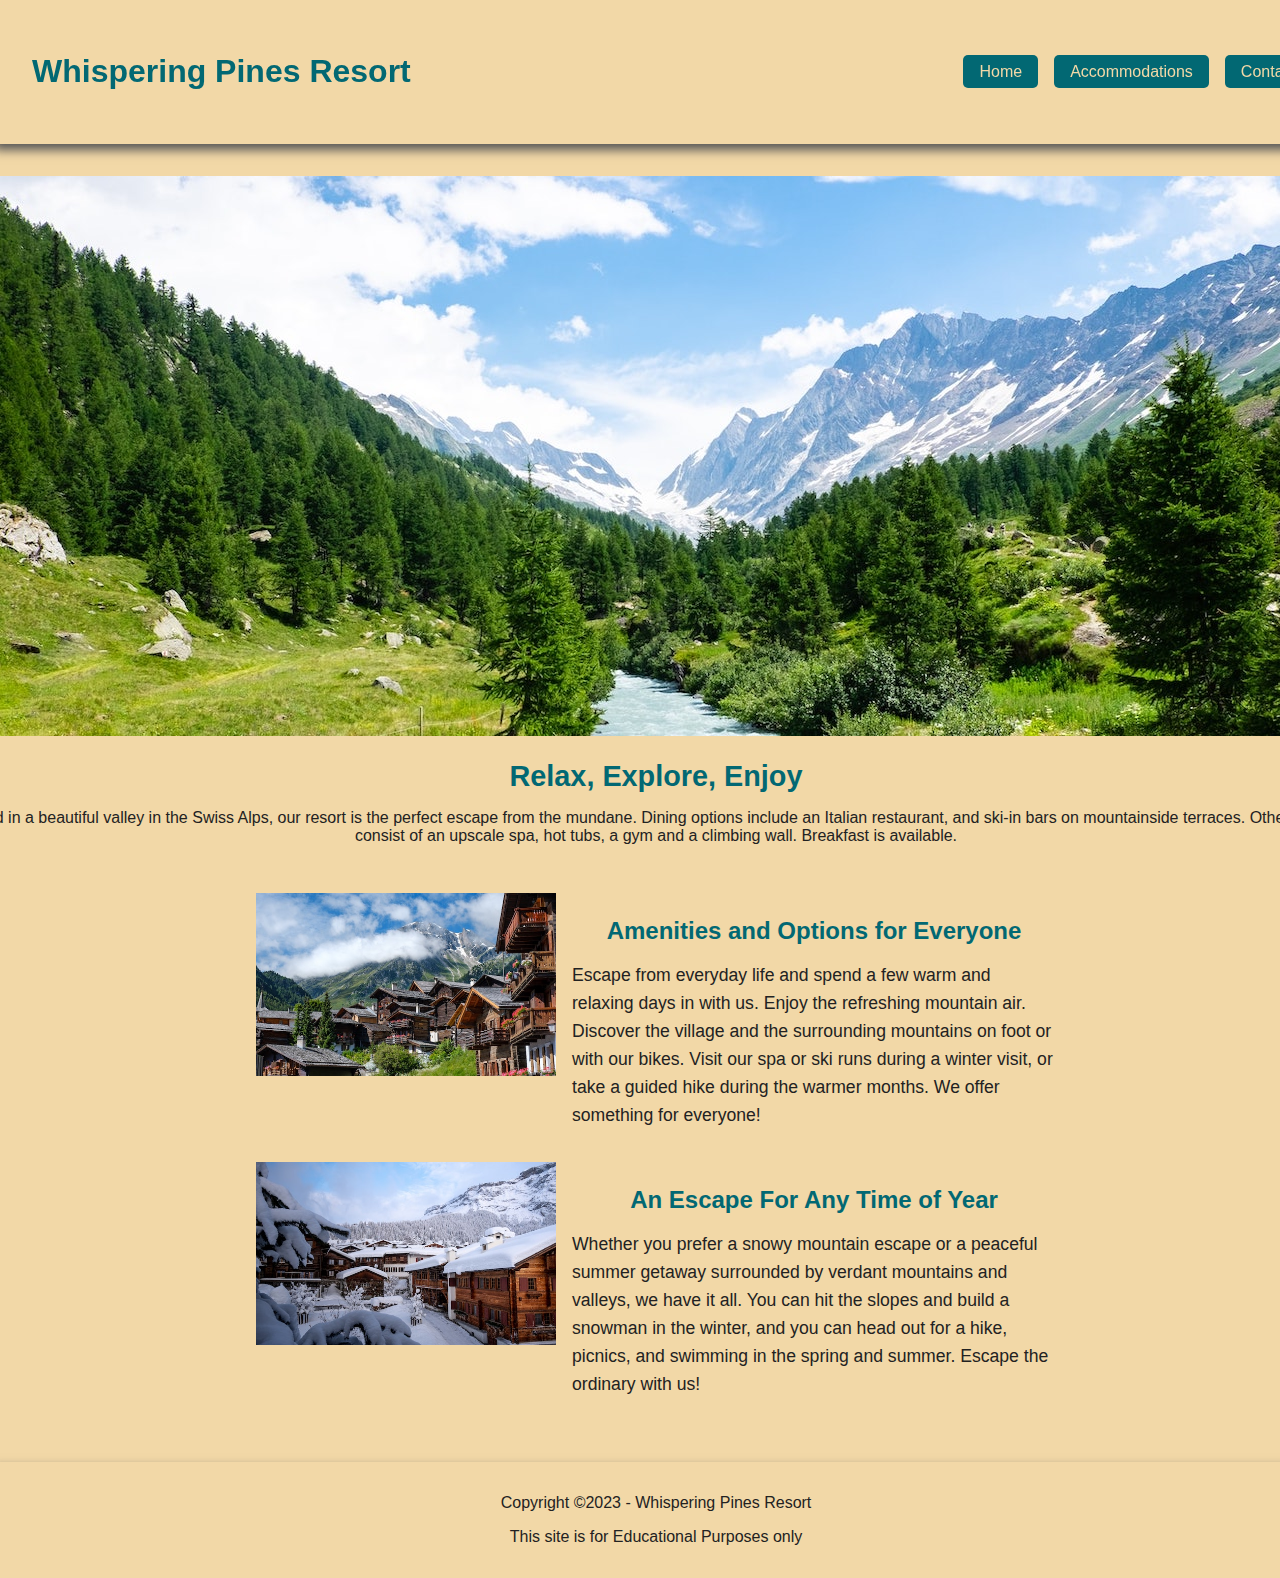
==== index.html @ 0023009f "Upload Index.html Contact.html and styles.css" ====
<!DOCTYPE html>
<html lang="en">
<head>
    <meta charset="UTF-8">
    <meta name="author" content="Tim Balzora">
    <title>Whispering Pines Resort</title>
    <link rel="stylesheet" href="styles.css">

    <link rel="icon" href="images/favicon.ico" type="image/x-icon">
</head>
<body>
    <header>
        <h1>Whispering Pines Resort</h1>
        <nav>
            <ul>
                <li><a href="index.html">Home</a></li>
                <li><a href="#">Accommodations</a></li>
                <li><a href="contact.html">Contact</a></li>
            </ul>
        </nav>
    </header>
    
  <main>
    <section>
        <img src="images/swiss-valley.jpg" alt="The Whispering Pines Valley viewpoint from the end of the river.">
        <div>
            <h2>Relax, Explore, Enjoy</h2>
            <p>Nestled in a beautiful valley in the Swiss Alps, our resort is the perfect escape from the mundane. Dining options include an Italian restaurant, and ski-in bars on mountainside terraces. Other amenities consist of an upscale spa, hot tubs, a gym and a climbing wall. Breakfast is available.</p>
        </div>
    </section>
    
    <section class="article">
        <img src="images/swiss-chalet.jpg" alt="The Whispering Pines Valley chalet's welcoming entrance view.">
        <div>
            <h3>Amenities and Options for Everyone</h3>
            <p>Escape from everyday life and spend a few warm and relaxing days in with us. Enjoy the refreshing mountain air. Discover the village and the surrounding mountains on foot or with our bikes. Visit our spa or ski runs during a winter visit, or take a guided hike during the warmer months. We offer something for everyone!</p>
        </div>
    </section>
    
    <section class="article">
        <img src="images/snowy-chalet.jpg" alt="The Whispering Pines Valley chalet covered in snow during cold winters.">
        <div>
            <h3>An Escape For Any Time of Year</h3>
            <p>Whether you prefer a snowy mountain escape or a peaceful summer getaway surrounded by verdant mountains and valleys, we have it all. You can hit the slopes and build a snowman in the winter, and you can head out for a hike, picnics, and swimming in the spring and summer. Escape the ordinary with us!</p>
        </div>
    </section>
</main>
    
    <footer>
        <p>Copyright ©2023 - Whispering Pines Resort</p>
        <p>This site is for Educational Purposes only</p>
    </footer>
</body>
</html>
---- styles.css ----
/* OBFUSCATED BY CSSOBFUSCATOR.COM at 2024/06/27 09:51:43 */
body{color:var(--dk-gray);}[class~=article] div,nav ul{display:flex;}[class~=contact-form] input[type="text"]{width:calc(100% - 20px);}[class~=contact-form] input[type="text"]{padding-left:7.5pt;}[class~=contact-form] input[type="text"]{padding-bottom:7.5pt;}body{background:var(--off-white);}[class~=contact-form] input[type="text"]{padding-right:7.5pt;}[class~=article] img{flex:1;}[class~=article] img{max-width:225pt;}body{font-family:var(--body-fonts);}body{font-size:1rem;}[class~=contact-form] input[type="text"]{padding-top:7.5pt;}[class~=article] p,body{margin-left:0;}[class~=article] img{margin-right:1rem;}[class~=article] div{flex:2;}[class~=contact-form] input[type="text"]{margin-bottom:12pt;}[class~=contact-form] input[type="text"]{border-left-width:.0625pc;}[class~=contact-form] input[type="text"]{border-bottom-width:.0625pc;}[class~=article] div{flex-direction:column;}nav ul{gap:1rem;}[class~=contact-form] input[type="text"]{border-right-width:.0625pc;}[class~=article] div{align-items:flex-start;}header,body{margin-bottom:0;}body,[class~=article] p{margin-right:0;}header,body,main,[class~=article] p{margin-top:0;}[class~=contact-form] input[type="text"]{border-top-width:.0625pc;}[class~=article] h3,[class~=article] h2{font-size:1.5rem;}[class~=contact-form] input[type="text"]{border-left-style:solid;}[class~=article] h2,[class~=article] h3{color:var(--dk-teal);}[class~=article] h2,[class~=article] h3{margin-bottom:1rem;}[class~=contact-form] input[type="text"]{border-bottom-style:solid;}[class~=article] h3,[class~=article] h2{text-align:center;}header,main,[class~=article] h3,[class~=article] h2{width:100%;}body{box-sizing:border-box;}header{background-color:var(--cream);}[class~=contact-form] input[type="text"]{border-right-style:solid;}:root{--dk-teal:#026873;}:root{--med-teal:#027373;}:root{--green:#078c5b;}:root{--lime:#a0a603;}nav ul{list-style:none;}[class~=article] p{font-size:1.1rem;}nav a:hover{background-color:var(--med-teal);}[class~=article] p{line-height:1.6;}[class~=contact-form] input[type="text"]{border-top-style:solid;}[class~=contact-form] input[type="text"]{border-left-color:var(--dk-teal);}[class~=contact-form] input[type="text"]{border-bottom-color:var(--dk-teal);}[class~=contact-form] input[type="text"]{border-right-color:var(--dk-teal);}[class~=contact-form] input[type="text"]{border-top-color:var(--dk-teal);}[class~=article] p{margin-bottom:0;}[class~=contact-form] input[type="text"]{border-image:none;}[class~=contact-form] input[type="text"]{border-radius:3pt;}[class~=contact-form] input[type="text"]{font-size:1rem;}main,header{max-width:90pc;}main,header{margin-left:auto;}:root{--cream:#f2d8a7;}[class~=contact-form] input[type="text"]{background-color:var(--off-white);}main,header{margin-right:auto;}main,header{box-shadow:-.375pc 6px .104166667in var(--med-gray);}main,header{padding-left:2rem;}:root{--off-white:#f8f6f1;}main,header{padding-bottom:2rem;}header{padding-right:2rem;}header{padding-top:2rem;}[class~=contact-form] input[type="text"]{color:var(--dk-gray);}[class~=article] p{text-align:left;}[class~=contact-form] h3{font-size:1.5rem;}[class~=contact-form] h3{color:var(--dk-teal);}nav ul{padding-left:0;}[class~=contact-form] h3,[class~=contact-form] p{margin-bottom:1rem;}[class~=contact-form] p{font-size:1.1rem;}:root{--lt-gray:#eaeaea;}:root{--med-gray:#555;}main{background-color:var(--cream);}:root{--dk-gray:#222;}[class~=contact-form] p{text-align:center;}[class~=contact-form] label{display:block;}[class~=contact-form] input[type="email"],[class~=contact-form] textarea{width:calc(100% - 20px);}nav ul{padding-bottom:0;}nav ul{padding-right:0;}[class~=contact-form] label{margin-bottom:8px;}[class~=contact-form] textarea,[class~=contact-form] input[type="email"]{padding-left:7.5pt;}[class~=contact-form] textarea,[class~=contact-form] input[type="email"]{padding-bottom:7.5pt;}[class~=contact-form] label{font-weight:bold;}:root{--body-fonts:"Montserrat","Arial",cursive;}[class~=contact-form] textarea,[class~=contact-form] input[type="email"]{padding-right:7.5pt;}[class~=contact-section],[class~=article]{display:flex;}[class~=article],[class~=contact-section]{flex-direction:row;}main,footer,nav ul{margin-bottom:0;}[class~=contact-form] textarea,[class~=contact-form] input[type="email"]{padding-top:7.5pt;}nav ul{padding-top:0;}[class~=contact-form] textarea,[class~=contact-form] input[type="email"]{margin-bottom:12pt;}[class~=contact-form] textarea,[class~=contact-form] input[type="email"]{border-left-width:.0625pc;}[class~=article]{align-items:flex-start;}[class~=contact-form] input[type="email"],[class~=contact-form] textarea{border-bottom-width:.0625pc;}[class~=contact-form] textarea,[class~=contact-form] input[type="email"]{border-right-width:.0625pc;}footer,main{padding-right:2rem;}[class~=contact-form] textarea,[class~=contact-form] input[type="email"]{border-top-width:.0625pc;}[class~=article]{max-width:800px;}main,footer{padding-top:2rem;}[class~=contact-form] textarea,[class~=contact-form] input[type="email"]{border-left-style:solid;}[class~=contact-form] textarea,[class~=contact-form] input[type="email"]{border-bottom-style:solid;}footer,[class~=article]{width:100%;}[class~=contact-form] textarea,[class~=contact-form] input[type="email"]{border-right-style:solid;}[class~=article]{margin-bottom:2rem;}[class~=contact-form] input[type="email"],[class~=contact-form] textarea{border-top-style:solid;}[class~=contact-form] input[type="email"],[class~=contact-form] textarea{border-left-color:var(--dk-teal);}nav ul{margin-left:0;}footer{background-color:var(--cream);}[class~=contact-form] input[type="email"],[class~=contact-form] textarea{border-bottom-color:var(--dk-teal);}footer{max-width:90pc;}footer{margin-left:auto;}[class~=contact-form] input[type="email"],[class~=contact-form] textarea{border-right-color:var(--dk-teal);}footer{margin-right:auto;}[class~=contact-form] input[type="email"],[class~=contact-form] textarea{border-top-color:var(--dk-teal);}[class~=contact-form] textarea,[class~=contact-form] input[type="email"]{border-image:none;}[class~=contact-form] input[type="email"],[class~=contact-form] textarea{border-radius:3pt;}[class~=contact-form] input[type="submit"]:hover{background-color:var(--med-teal);}[class~=contact-form] textarea,[class~=contact-form] input[type="email"]{font-size:1rem;}[class~=contact-form] textarea,[class~=contact-form] input[type="email"]{background-color:var(--off-white);}footer{margin-top:0;}[class~=contact-form] input[type="email"],[class~=contact-form] textarea{color:var(--dk-gray);}.contact-form input[type="tel"],[class~=contact-form] textarea{width:calc(100% - 20px);}nav ul{margin-right:0;}footer{box-shadow:-.375pc 6px .104166667in var(--med-gray);}footer{padding-left:2rem;}main,footer{padding-bottom:2rem;}[class~=contact-section]{align-items:flex-start;}header,[class~=contact-section]{justify-content:space-between;}.contact-form input[type="tel"],[class~=contact-form] textarea{padding-left:7.5pt;}.contact-form input[type="tel"],[class~=contact-form] textarea{padding-bottom:7.5pt;}[class~=contact-section]{max-width:600pt;}main,header{display:flex;}[class~=contact-form] textarea,.contact-form input[type="tel"]{padding-right:7.5pt;}[class~=contact-form] textarea,.contact-form input[type="tel"]{padding-top:7.5pt;}.contact-form input[type="tel"]{margin-bottom:12pt;}header,main{align-items:center;}.contact-form input[type="tel"]{border-left-width:.0625pc;}.contact-form input[type="tel"]{border-bottom-width:.0625pc;}.contact-form input[type="tel"]{border-right-width:.0625pc;}header{position:sticky;}header{top:0;}.contact-form input[type="tel"]{border-top-width:.0625pc;}.contact-form input[type="tel"]{border-left-style:solid;}.contact-form input[type="tel"]{border-bottom-style:solid;}header{z-index:2;}[class~=contact-section]{width:100%;}.contact-form input[type="tel"]{border-right-style:solid;}section,[class~=contact-section]{margin-bottom:2rem;}.contact-form input[type="tel"]{border-top-style:solid;}h1{font-size:2rem;}.contact-form input[type="tel"]{border-left-color:var(--dk-teal);}h1{color:var(--dk-teal);}main,nav a{padding-left:1rem;}[class~=contact-content]{flex:2;}.contact-form input[type="tel"]{border-bottom-color:var(--dk-teal);}.contact-form input[type="tel"]{border-right-color:var(--dk-teal);}main,nav a{padding-right:1rem;}main{padding-top:2rem;}.contact-form input[type="tel"]{border-top-color:var(--dk-teal);}.contact-form input[type="tel"]{border-image:none;}.contact-form input[type="tel"]{border-radius:3pt;}[class~=contact-content]{margin-right:1rem;}nav ul{margin-top:0;}.contact-form input[type="tel"]{font-size:1rem;}[class~=contact-form]{flex:1;}.contact-form input[type="tel"]{background-color:var(--off-white);}section,main{flex-direction:column;}.contact-form input[type="tel"]{color:var(--dk-gray);}nav a{padding-bottom:.5rem;}[class~=contact-form]{width:3.645833333in;}[class~=contact-form] input[type="submit"]{background-color:var(--green);}[class~=contact-form] input[type="submit"],nav a{color:var(--cream);}[class~=contact-form]{padding-left:1pc;}[class~=contact-form] input[type="submit"]{border-left-width:medium;}[class~=contact-form] input[type="submit"]{border-bottom-width:medium;}[class~=contact-form] input[type="submit"]{border-right-width:medium;}[class~=contact-form] input[type="submit"]{border-top-width:medium;}[class~=contact-form] textarea{margin-bottom:1pc;}[class~=contact-form] textarea{border-left-width:.75pt;}[class~=contact-form] textarea{border-bottom-width:.75pt;}[class~=contact-form]{padding-bottom:1pc;}section{display:flex;}[class~=contact-form] textarea{border-right-width:.75pt;}[class~=contact-form] input[type="submit"]{border-left-style:none;}[class~=contact-form]{padding-right:1pc;}[class~=contact-form]{padding-top:1pc;}[class~=contact-form] input[type="submit"]{border-bottom-style:none;}[class~=contact-form] textarea{border-top-width:.75pt;}[class~=contact-form] input[type="submit"]{border-right-style:none;}[class~=contact-form]{background-color:var(--cream);}nav a{padding-top:.5rem;}[class~=contact-form] textarea{border-left-style:solid;}[class~=contact-form] input[type="submit"]{border-top-style:none;}[class~=contact-form] textarea{border-bottom-style:solid;}[class~=contact-form] input[type="submit"]{border-left-color:currentColor;}section{align-items:center;}nav a,[class~=contact-form] input[type="submit"]{text-decoration:none;}[class~=contact-form] input[type="submit"]{border-bottom-color:currentColor;}[class~=contact-form] input[type="submit"]{border-right-color:currentColor;}[class~=contact-form] input[type="submit"]{border-top-color:currentColor;}[class~=contact-form] textarea{border-right-style:solid;}[class~=contact-form] textarea{border-top-style:solid;}[class~=contact-form] textarea{border-left-color:var(--dk-teal);}[class~=contact-form] textarea{border-bottom-color:var(--dk-teal);}[class~=contact-form] textarea{border-right-color:var(--dk-teal);}[class~=contact-form] input[type="submit"],section,footer{text-align:center;}[class~=contact-form] input[type="submit"]{border-image:none;}[class~=contact-form] input[type="submit"]{padding-left:15pt;}[class~=contact-form] input[type="submit"]{padding-bottom:12px;}[class~=contact-form],[class~=contact-form] input[type="submit"],[class~=contact-form] textarea{border-radius:.041666667in;}[class~=contact-form] textarea{border-top-color:var(--dk-teal);}[class~=contact-form] textarea{border-image:none;}h2{font-size:1.8rem;}[class~=contact-form] input[type="submit"]{padding-right:15pt;}[class~=contact-form]{box-shadow:-.0625in 6px 7.5pt var(--med-gray);}h2{color:var(--dk-teal);}[class~=contact-form] input[type="submit"],[class~=contact-form] textarea{font-size:1rem;}[class~=contact-form] textarea{background-color:var(--off-white);}[class~=contact-form] input[type="submit"]{padding-top:12px;}h2{margin-bottom:1rem;}[class~=contact-form] textarea{color:var(--dk-gray);}[class~=contact-form] input[type="submit"]{display:inline-block;}footer{padding-left:1rem;}[class~=contact-form] input[type="submit"]{cursor:pointer;}nav a{background-color:var(--dk-teal);}footer{padding-bottom:1rem;}footer{padding-right:1rem;}footer{padding-top:1rem;}nav a:focus{background-color:var(--med-teal);}nav a{border-radius:3.75pt;}nav a:active{background-color:var(--green);}
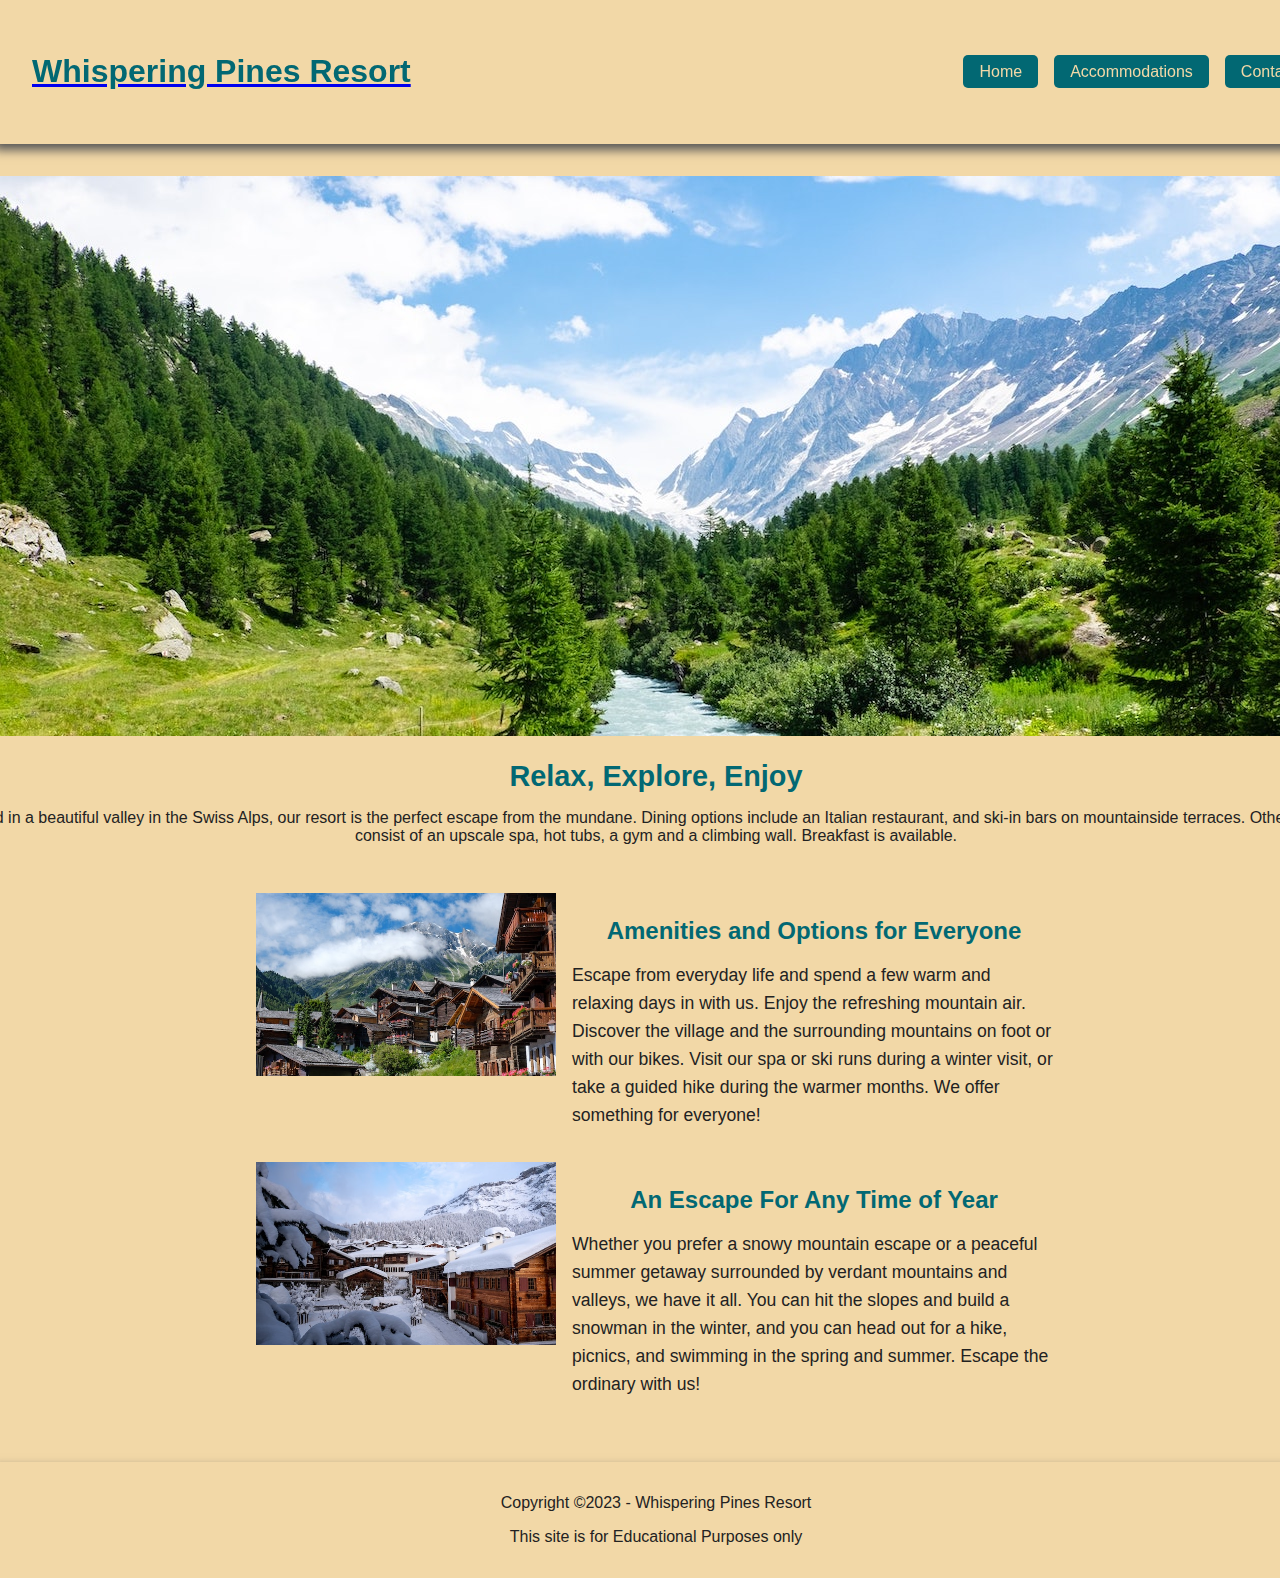
==== commit 41b0df43: "Link H1 to index.html" ====
--- a/index.html
+++ b/index.html
@@ -10,7 +10,9 @@
 </head>
 <body>
     <header>
-        <h1>Whispering Pines Resort</h1>
+        <a href="index.html">
+            <h1>Whispering Pines Resort</h1>
+        </a>
         <nav>
             <ul>
                 <li><a href="index.html">Home</a></li>
